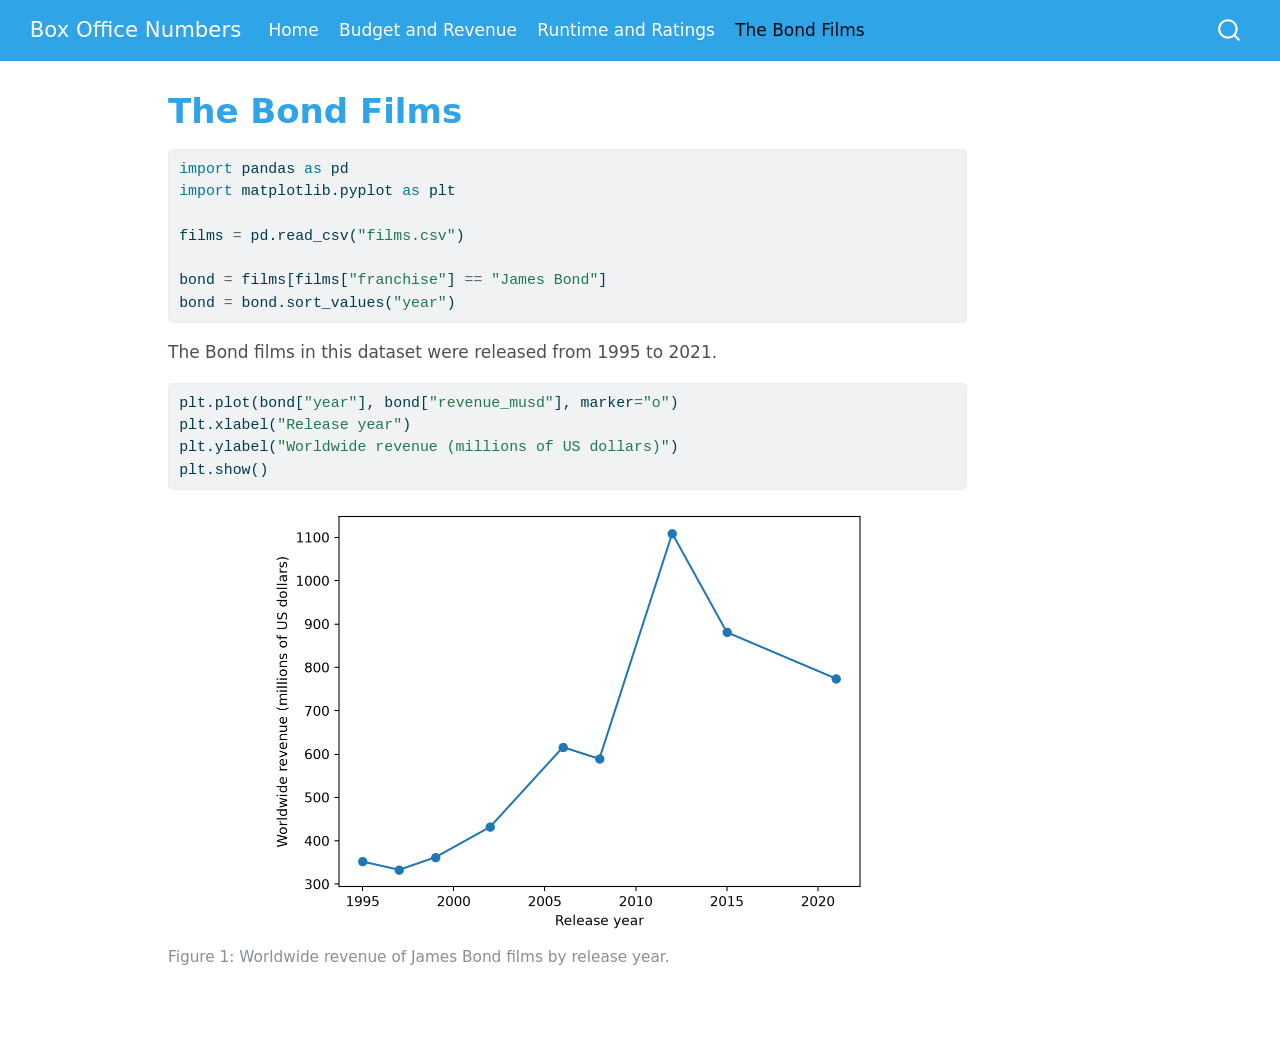
==== bond.html @ 94b1ae08 "Built site for gh-pages" ====
<!DOCTYPE html>
<html xmlns="http://www.w3.org/1999/xhtml" lang="en" xml:lang="en"><head>

<meta charset="utf-8">
<meta name="generator" content="quarto-1.10.18">

<meta name="viewport" content="width=device-width, initial-scale=1.0, user-scalable=yes">


<title>The Bond Films – Box Office Numbers</title>
<style>
/* Default styles provided by pandoc.
** See https://pandoc.org/MANUAL.html#variables-for-html for config info.
*/
span.smallcaps{font-variant: small-caps;}
div.columns{display: flex; gap: 1.5em;}
div.column{flex: auto;}
@media screen {
div.columns{gap: min(4vw, 1.5em);}
div.column{overflow-x: auto;}
}
div.hanging-indent{margin-left: 1.5em; text-indent: -1.5em;}
ul.task-list{list-style: none;}
ul.task-list li input[type="checkbox"] {
  width: 0.8em;
  margin: 0 0.8em 0.2em -1em; /* quarto-specific, see https://github.com/quarto-dev/quarto-cli/issues/4556 */ 
  vertical-align: middle;
}
/* CSS for syntax highlighting */
html { -webkit-text-size-adjust: 100%; }
pre > code.sourceCode { white-space: pre; position: relative; }
pre > code.sourceCode > span { display: inline-block; line-height: 1.25; }
pre > code.sourceCode > span:empty { height: 1.2em; }
.sourceCode { overflow: visible; }
code.sourceCode > span { color: inherit; text-decoration: inherit; }
div.sourceCode { margin: 1em 0; }
pre.sourceCode { margin: 0; }
@media screen {
div.sourceCode { overflow: auto; }
}
@media print {
pre > code.sourceCode { white-space: pre-wrap; }
pre > code.sourceCode > span { text-indent: -5em; padding-left: 5em; }
}
pre.numberSource code
  { counter-reset: source-line 0; }
pre.numberSource code > span
  { position: relative; left: -4em; counter-increment: source-line; }
pre.numberSource code > span > a:first-child::before
  { content: counter(source-line);
    position: relative; left: -1em; text-align: right; vertical-align: baseline;
    border: none; display: inline-block;
    -webkit-touch-callout: none; -webkit-user-select: none;
    -khtml-user-select: none; -moz-user-select: none;
    -ms-user-select: none; user-select: none;
    padding: 0 4px; width: 4em;
  }
pre.numberSource { margin-left: 3em;  padding-left: 4px; }
div.sourceCode
  {   }
@media screen {
pre > code.sourceCode > span > a:first-child::before { text-decoration: underline; }
}
</style>


<script src="site_libs/quarto-nav/quarto-nav.js"></script>
<script src="site_libs/quarto-nav/headroom.min.js"></script>
<script src="site_libs/clipboard/clipboard.min.js"></script>
<script src="site_libs/quarto-search/autocomplete.umd.js"></script>
<script src="site_libs/quarto-search/fuse.min.js"></script>
<script src="site_libs/quarto-search/quarto-search.js"></script>
<meta name="quarto:offset" content="./">
<script src="site_libs/quarto-html/quarto.js" type="module"></script>
<script src="site_libs/quarto-html/tabsets/tabsets.js" type="module"></script>
<script src="site_libs/quarto-html/popper.min.js"></script>
<script src="site_libs/quarto-html/tippy.umd.min.js"></script>
<script src="site_libs/quarto-html/anchor.min.js"></script>
<link href="site_libs/quarto-html/tippy.css" rel="stylesheet">
<link href="site_libs/quarto-html/quarto-syntax-highlighting-64a204ab8560d761af7679ceaba22944.css" rel="stylesheet" id="quarto-text-highlighting-styles">
<script src="site_libs/bootstrap/bootstrap.min.js"></script>
<link href="site_libs/bootstrap/bootstrap-icons.css" rel="stylesheet">
<link href="site_libs/bootstrap/bootstrap-6ce9cb876124979814f7c3ebe208a1be.min.css" rel="stylesheet" append-hash="true" id="quarto-bootstrap" data-mode="light">
<script id="quarto-search-options" type="application/json">{
  "location": "navbar",
  "copy-button": false,
  "collapse-after": 3,
  "panel-placement": "end",
  "type": "overlay",
  "limit": 50,
  "keyboard-shortcut": [
    "f",
    "/",
    "s"
  ],
  "show-item-context": false,
  "language": {
    "search-no-results-text": "No results",
    "search-matching-documents-text": "matching documents",
    "search-copy-link-title": "Copy link to search",
    "search-hide-matches-text": "Hide additional matches",
    "search-more-match-text": "more match in this document",
    "search-more-matches-text": "more matches in this document",
    "search-clear-button-title": "Clear",
    "search-text-placeholder": "",
    "search-detached-cancel-button-title": "Cancel",
    "search-submit-button-title": "Submit",
    "search-label": "Search"
  }
}</script>


<link rel="stylesheet" href="styles.css">
</head>

<body class="nav-fixed quarto-light">

<div id="quarto-search-results"></div>
  <header id="quarto-header" class="headroom fixed-top">
    <nav class="navbar navbar-expand-lg " data-bs-theme="dark">
      <div class="navbar-container container-fluid">
      <div class="navbar-brand-container mx-auto">
    <a class="navbar-brand" href="./index.html">
    <span class="navbar-title">Box Office Numbers</span>
    </a>
  </div>
            <div id="quarto-search" class="" title="Search"></div>
          <button class="navbar-toggler" type="button" data-bs-toggle="collapse" data-bs-target="#navbarCollapse" aria-controls="navbarCollapse" role="menu" aria-expanded="false" aria-label="Toggle navigation" onclick="if (window.quartoToggleHeadroom) { window.quartoToggleHeadroom(); }">
  <span class="navbar-toggler-icon"></span>
</button>
          <div class="collapse navbar-collapse" id="navbarCollapse">
            <ul class="navbar-nav navbar-nav-scroll me-auto">
  <li class="nav-item">
    <a class="nav-link" href="./index.html"> 
<span class="menu-text">Home</span></a>
  </li>  
  <li class="nav-item">
    <a class="nav-link" href="./budget-revenue.html"> 
<span class="menu-text">Budget and Revenue</span></a>
  </li>  
  <li class="nav-item">
    <a class="nav-link" href="./runtime-rating.html"> 
<span class="menu-text">Runtime and Ratings</span></a>
  </li>  
  <li class="nav-item">
    <a class="nav-link active" href="./bond.html" aria-current="page"> 
<span class="menu-text">The Bond Films</span></a>
  </li>  
</ul>
          </div> <!-- /navcollapse -->
            <div class="quarto-navbar-tools">
</div>
      </div> <!-- /container-fluid -->
    </nav>
</header>
<!-- content -->
<div id="quarto-content" class="quarto-container page-columns page-rows-contents page-layout-article page-navbar">
<!-- sidebar -->
<!-- margin-sidebar -->
    <div id="quarto-margin-sidebar" class="sidebar margin-sidebar zindex-bottom">
        
    </div>
<!-- main -->
<main class="content" id="quarto-document-content">

<header id="title-block-header" class="quarto-title-block default">
<div class="quarto-title">
<h1 class="title">The Bond Films</h1>
</div>



<div class="quarto-title-meta">

    
  
    
  </div>
  


</header>


<div id="7d788446" class="cell" data-execution_count="1">
<div class="code-copy-outer-scaffold"><div class="sourceCode cell-code" id="cb1"><pre class="sourceCode python code-with-copy"><code class="sourceCode python"><span id="cb1-1"><a href="#cb1-1" aria-hidden="true" tabindex="-1"></a><span class="im">import</span> pandas <span class="im">as</span> pd</span>
<span id="cb1-2"><a href="#cb1-2" aria-hidden="true" tabindex="-1"></a><span class="im">import</span> matplotlib.pyplot <span class="im">as</span> plt</span>
<span id="cb1-3"><a href="#cb1-3" aria-hidden="true" tabindex="-1"></a></span>
<span id="cb1-4"><a href="#cb1-4" aria-hidden="true" tabindex="-1"></a>films <span class="op">=</span> pd.read_csv(<span class="st">"films.csv"</span>)</span>
<span id="cb1-5"><a href="#cb1-5" aria-hidden="true" tabindex="-1"></a></span>
<span id="cb1-6"><a href="#cb1-6" aria-hidden="true" tabindex="-1"></a>bond <span class="op">=</span> films[films[<span class="st">"franchise"</span>] <span class="op">==</span> <span class="st">"James Bond"</span>]</span>
<span id="cb1-7"><a href="#cb1-7" aria-hidden="true" tabindex="-1"></a>bond <span class="op">=</span> bond.sort_values(<span class="st">"year"</span>)</span></code></pre></div><button title="Copy to Clipboard" class="code-copy-button"><i class="bi"></i></button></div>
</div>
<p>The Bond films in this dataset were released from 1995 to 2021.</p>
<div id="cell-fig-bond-revenue" class="cell" data-execution_count="2">
<div class="code-copy-outer-scaffold"><div class="sourceCode cell-code" id="cb2"><pre class="sourceCode python code-with-copy"><code class="sourceCode python"><span id="cb2-1"><a href="#cb2-1" aria-hidden="true" tabindex="-1"></a>plt.plot(bond[<span class="st">"year"</span>], bond[<span class="st">"revenue_musd"</span>], marker<span class="op">=</span><span class="st">"o"</span>)</span>
<span id="cb2-2"><a href="#cb2-2" aria-hidden="true" tabindex="-1"></a>plt.xlabel(<span class="st">"Release year"</span>)</span>
<span id="cb2-3"><a href="#cb2-3" aria-hidden="true" tabindex="-1"></a>plt.ylabel(<span class="st">"Worldwide revenue (millions of US dollars)"</span>)</span>
<span id="cb2-4"><a href="#cb2-4" aria-hidden="true" tabindex="-1"></a>plt.show()</span></code></pre></div><button title="Copy to Clipboard" class="code-copy-button"><i class="bi"></i></button></div>
<div class="cell-output cell-output-display">
<div id="fig-bond-revenue" class="quarto-float quarto-figure quarto-figure-center anchored">
<figure class="quarto-float quarto-float-fig figure">
<div aria-describedby="fig-bond-revenue-caption-0ceaefa1-69ba-4598-a22c-09a6ac19f8ca">
<img src="bond_files/figure-html/fig-bond-revenue-output-1.png" width="602" height="431" class="figure-img">
</div>
<figcaption class="quarto-float-caption-bottom quarto-float-caption quarto-float-fig" id="fig-bond-revenue-caption-0ceaefa1-69ba-4598-a22c-09a6ac19f8ca">
Figure&nbsp;1: Worldwide revenue of James Bond films by release year.
</figcaption>
</figure>
</div>
</div>
</div>



</main> <!-- /main -->
<script id="quarto-html-after-body" type="application/javascript">
  window.document.addEventListener("DOMContentLoaded", function (event) {
    const icon = "";
    const anchorJS = new window.AnchorJS();
    anchorJS.options = {
      placement: 'right',
      icon: icon
    };
    anchorJS.add('.anchored');
    const isCodeAnnotation = (el) => {
      for (const clz of el.classList) {
        if (clz.startsWith('code-annotation-')) {                     
          return true;
        }
      }
      return false;
    }
    const onCopySuccess = function(e) {
      // button target
      const button = e.trigger;
      // don't keep focus
      button.blur();
      // flash "checked"
      button.classList.add('code-copy-button-checked');
      var currentTitle = button.getAttribute("title");
      button.setAttribute("title", "Copied!");
      let tooltip;
      if (window.bootstrap) {
        button.setAttribute("data-bs-toggle", "tooltip");
        button.setAttribute("data-bs-placement", "left");
        button.setAttribute("data-bs-title", "Copied!");
        tooltip = new bootstrap.Tooltip(button, 
          { trigger: "manual", 
            customClass: "code-copy-button-tooltip",
            offset: [0, -8]});
        tooltip.show();    
      }
      setTimeout(function() {
        if (tooltip) {
          tooltip.hide();
          button.removeAttribute("data-bs-title");
          button.removeAttribute("data-bs-toggle");
          button.removeAttribute("data-bs-placement");
        }
        button.setAttribute("title", currentTitle);
        button.classList.remove('code-copy-button-checked');
      }, 1000);
      // clear code selection
      e.clearSelection();
    }
    const getTextToCopy = function(trigger) {
      const outerScaffold = trigger.parentElement.cloneNode(true);
      const codeEl = outerScaffold.querySelector('code');
      for (const childEl of codeEl.children) {
        if (isCodeAnnotation(childEl)) {
          childEl.remove();
        }
      }
      return codeEl.innerText;
    }
    const clipboard = new window.ClipboardJS('.code-copy-button:not([data-in-quarto-modal])', {
      text: getTextToCopy
    });
    clipboard.on('success', onCopySuccess);
    if (window.document.getElementById('quarto-embedded-source-code-modal')) {
      const clipboardModal = new window.ClipboardJS('.code-copy-button[data-in-quarto-modal]', {
        text: getTextToCopy,
        container: window.document.getElementById('quarto-embedded-source-code-modal')
      });
      clipboardModal.on('success', onCopySuccess);
    }
      var localhostRegex = new RegExp(/^(?:http|https):\/\/localhost\:?[0-9]*\//);
      var mailtoRegex = new RegExp(/^mailto:/);
        var filterRegex = new RegExp('/' + window.location.host + '/');
      var isInternal = (href) => {
          return filterRegex.test(href) || localhostRegex.test(href) || mailtoRegex.test(href);
      }
      // Inspect non-navigation links and adorn them if external
     var links = window.document.querySelectorAll('a[href]:not(.nav-link):not(.navbar-brand):not(.toc-action):not(.sidebar-link):not(.sidebar-item-toggle):not(.pagination-link):not(.no-external):not([aria-hidden]):not(.dropdown-item):not(.quarto-navigation-tool):not(.about-link)');
      for (var i=0; i<links.length; i++) {
        const link = links[i];
        if (!isInternal(link.href)) {
          // undo the damage that might have been done by quarto-nav.js in the case of
          // links that we want to consider external
          if (link.dataset.originalHref !== undefined) {
            link.href = link.dataset.originalHref;
          }
        }
      }
    function tippyHover(el, contentFn, onTriggerFn, onUntriggerFn) {
      const config = {
        allowHTML: true,
        maxWidth: 500,
        delay: 100,
        arrow: false,
        appendTo: function(el) {
            return el.parentElement;
        },
        interactive: true,
        interactiveBorder: 10,
        theme: 'quarto',
        placement: 'bottom-start',
      };
      if (contentFn) {
        config.content = contentFn;
      }
      if (onTriggerFn) {
        config.onTrigger = onTriggerFn;
      }
      if (onUntriggerFn) {
        config.onUntrigger = onUntriggerFn;
      }
      window.tippy(el, config); 
    }
    const noterefs = window.document.querySelectorAll('a[role="doc-noteref"]');
    for (var i=0; i<noterefs.length; i++) {
      const ref = noterefs[i];
      tippyHover(ref, function() {
        // use id or data attribute instead here
        let href = ref.getAttribute('data-footnote-href') || ref.getAttribute('href');
        try { href = new URL(href).hash; } catch {}
        const id = href.replace(/^#\/?/, "");
        const note = window.document.getElementById(id);
        if (note) {
          return note.innerHTML;
        } else {
          return "";
        }
      });
    }
    const xrefs = window.document.querySelectorAll('a.quarto-xref');
    const processXRef = (id, note) => {
      // Strip column container classes
      const stripColumnClz = (el) => {
        el.classList.remove("page-full", "page-columns");
        if (el.children) {
          for (const child of el.children) {
            stripColumnClz(child);
          }
        }
      }
      stripColumnClz(note)
      if (id === null || id.startsWith('sec-')) {
        // Special case sections, only their first couple elements
        const container = document.createElement("div");
        if (note.children && note.children.length > 2) {
          container.appendChild(note.children[0].cloneNode(true));
          for (let i = 1; i < note.children.length; i++) {
            const child = note.children[i];
            if (child.tagName === "P" && child.innerText === "") {
              continue;
            } else {
              container.appendChild(child.cloneNode(true));
              break;
            }
          }
          if (window.Quarto?.typesetMath) {
            window.Quarto.typesetMath(container);
          }
          return container.innerHTML
        } else {
          if (window.Quarto?.typesetMath) {
            window.Quarto.typesetMath(note);
          }
          return note.innerHTML;
        }
      } else {
        // Remove any anchor links if they are present
        const anchorLink = note.querySelector('a.anchorjs-link');
        if (anchorLink) {
          anchorLink.remove();
        }
        if (window.Quarto?.typesetMath) {
          window.Quarto.typesetMath(note);
        }
        if (note.classList.contains("callout")) {
          return note.outerHTML;
        } else {
          return note.innerHTML;
        }
      }
    }
    for (var i=0; i<xrefs.length; i++) {
      const xref = xrefs[i];
      tippyHover(xref, undefined, function(instance) {
        instance.disable();
        let url = xref.getAttribute('href');
        let hash = undefined; 
        if (url.startsWith('#')) {
          hash = url;
        } else {
          try { hash = new URL(url).hash; } catch {}
        }
        if (hash) {
          const id = hash.replace(/^#\/?/, "");
          const note = window.document.getElementById(id);
          if (note !== null) {
            try {
              const html = processXRef(id, note.cloneNode(true));
              instance.setContent(html);
            } finally {
              instance.enable();
              instance.show();
            }
          } else {
            // See if we can fetch this
            fetch(url.split('#')[0])
            .then(res => res.text())
            .then(html => {
              const parser = new DOMParser();
              const htmlDoc = parser.parseFromString(html, "text/html");
              const note = htmlDoc.getElementById(id);
              if (note !== null) {
                const html = processXRef(id, note);
                instance.setContent(html);
              } 
            }).finally(() => {
              instance.enable();
              instance.show();
            });
          }
        } else {
          // See if we can fetch a full url (with no hash to target)
          // This is a special case and we should probably do some content thinning / targeting
          fetch(url)
          .then(res => res.text())
          .then(html => {
            const parser = new DOMParser();
            const htmlDoc = parser.parseFromString(html, "text/html");
            const note = htmlDoc.querySelector('main.content');
            if (note !== null) {
              // This should only happen for chapter cross references
              // (since there is no id in the URL)
              // remove the first header
              if (note.children.length > 0 && note.children[0].tagName === "HEADER") {
                note.children[0].remove();
              }
              const html = processXRef(null, note);
              instance.setContent(html);
            } 
          }).finally(() => {
            instance.enable();
            instance.show();
          });
        }
      }, function(instance) {
      });
    }
        let selectedAnnoteEl;
        const selectorForAnnotation = ( cell, annotation) => {
          let cellAttr = 'data-code-cell="' + cell + '"';
          let lineAttr = 'data-code-annotation="' +  annotation + '"';
          const selector = 'span[' + cellAttr + '][' + lineAttr + ']';
          return selector;
        }
        const selectCodeLines = (annoteEl) => {
          const doc = window.document;
          const targetCell = annoteEl.getAttribute("data-target-cell");
          const targetAnnotation = annoteEl.getAttribute("data-target-annotation");
          const annoteSpan = window.document.querySelector(selectorForAnnotation(targetCell, targetAnnotation));
          const lines = annoteSpan.getAttribute("data-code-lines").split(",");
          const lineIds = lines.map((line) => {
            return targetCell + "-" + line;
          })
          let top = null;
          let height = null;
          let parent = null;
          if (lineIds.length > 0) {
              //compute the position of the single el (top and bottom and make a div)
              const el = window.document.getElementById(lineIds[0]);
              top = el.offsetTop;
              height = el.offsetHeight;
              parent = el.parentElement.parentElement;
            if (lineIds.length > 1) {
              const lastEl = window.document.getElementById(lineIds[lineIds.length - 1]);
              const bottom = lastEl.offsetTop + lastEl.offsetHeight;
              height = bottom - top;
            }
            if (top !== null && height !== null && parent !== null) {
              // cook up a div (if necessary) and position it 
              let div = window.document.getElementById("code-annotation-line-highlight");
              if (div === null) {
                div = window.document.createElement("div");
                div.setAttribute("id", "code-annotation-line-highlight");
                div.style.position = 'absolute';
                parent.appendChild(div);
              }
              div.style.top = top - 2 + "px";
              div.style.height = height + 4 + "px";
              div.style.left = 0;
              let gutterDiv = window.document.getElementById("code-annotation-line-highlight-gutter");
              if (gutterDiv === null) {
                gutterDiv = window.document.createElement("div");
                gutterDiv.setAttribute("id", "code-annotation-line-highlight-gutter");
                gutterDiv.style.position = 'absolute';
                const codeCell = window.document.getElementById(targetCell);
                const gutter = codeCell.querySelector('.code-annotation-gutter');
                gutter.appendChild(gutterDiv);
              }
              gutterDiv.style.top = top - 2 + "px";
              gutterDiv.style.height = height + 4 + "px";
            }
            selectedAnnoteEl = annoteEl;
          }
        };
        const unselectCodeLines = () => {
          const elementsIds = ["code-annotation-line-highlight", "code-annotation-line-highlight-gutter"];
          elementsIds.forEach((elId) => {
            const div = window.document.getElementById(elId);
            if (div) {
              div.remove();
            }
          });
          selectedAnnoteEl = undefined;
        };
          // Handle positioning of the toggle
      window.addEventListener(
        "resize",
        throttle(() => {
          elRect = undefined;
          if (selectedAnnoteEl) {
            selectCodeLines(selectedAnnoteEl);
          }
        }, 10)
      );
      function throttle(fn, ms) {
      let throttle = false;
      let timer;
        return (...args) => {
          if(!throttle) { // first call gets through
              fn.apply(this, args);
              throttle = true;
          } else { // all the others get throttled
              if(timer) clearTimeout(timer); // cancel #2
              timer = setTimeout(() => {
                fn.apply(this, args);
                timer = throttle = false;
              }, ms);
          }
        };
      }
        // Attach click handler to the DT
        const annoteDls = window.document.querySelectorAll('dt[data-target-cell]');
        for (const annoteDlNode of annoteDls) {
          annoteDlNode.addEventListener('click', (event) => {
            const clickedEl = event.target;
            if (clickedEl !== selectedAnnoteEl) {
              unselectCodeLines();
              const activeEl = window.document.querySelector('dt[data-target-cell].code-annotation-active');
              if (activeEl) {
                activeEl.classList.remove('code-annotation-active');
              }
              selectCodeLines(clickedEl);
              clickedEl.classList.add('code-annotation-active');
            } else {
              // Unselect the line
              unselectCodeLines();
              clickedEl.classList.remove('code-annotation-active');
            }
          });
        }
    const findCites = (el) => {
      const parentEl = el.parentElement;
      if (parentEl) {
        const cites = parentEl.dataset.cites;
        if (cites) {
          return {
            el,
            cites: cites.split(' ')
          };
        } else {
          return findCites(el.parentElement)
        }
      } else {
        return undefined;
      }
    };
    var bibliorefs = window.document.querySelectorAll('a[role="doc-biblioref"]');
    for (var i=0; i<bibliorefs.length; i++) {
      const ref = bibliorefs[i];
      const citeInfo = findCites(ref);
      if (citeInfo) {
        tippyHover(citeInfo.el, function() {
          var popup = window.document.createElement('div');
          citeInfo.cites.forEach(function(cite) {
            var citeDiv = window.document.createElement('div');
            citeDiv.classList.add('hanging-indent');
            citeDiv.classList.add('csl-entry');
            var biblioDiv = window.document.getElementById('ref-' + cite);
            if (biblioDiv) {
              citeDiv.innerHTML = biblioDiv.innerHTML;
            }
            popup.appendChild(citeDiv);
          });
          return popup.innerHTML;
        });
      }
    }
  });
  </script>
</div> <!-- /content -->




</body></html>
---- site_libs/quarto-html/tippy.css ----
.tippy-box[data-animation=fade][data-state=hidden]{opacity:0}[data-tippy-root]{max-width:calc(100vw - 10px)}.tippy-box{position:relative;background-color:#333;color:#fff;border-radius:4px;font-size:14px;line-height:1.4;white-space:normal;outline:0;transition-property:transform,visibility,opacity}.tippy-box[data-placement^=top]>.tippy-arrow{bottom:0}.tippy-box[data-placement^=top]>.tippy-arrow:before{bottom:-7px;left:0;border-width:8px 8px 0;border-top-color:initial;transform-origin:center top}.tippy-box[data-placement^=bottom]>.tippy-arrow{top:0}.tippy-box[data-placement^=bottom]>.tippy-arrow:before{top:-7px;left:0;border-width:0 8px 8px;border-bottom-color:initial;transform-origin:center bottom}.tippy-box[data-placement^=left]>.tippy-arrow{right:0}.tippy-box[data-placement^=left]>.tippy-arrow:before{border-width:8px 0 8px 8px;border-left-color:initial;right:-7px;transform-origin:center left}.tippy-box[data-placement^=right]>.tippy-arrow{left:0}.tippy-box[data-placement^=right]>.tippy-arrow:before{left:-7px;border-width:8px 8px 8px 0;border-right-color:initial;transform-origin:center right}.tippy-box[data-inertia][data-state=visible]{transition-timing-function:cubic-bezier(.54,1.5,.38,1.11)}.tippy-arrow{width:16px;height:16px;color:#333}.tippy-arrow:before{content:"";position:absolute;border-color:transparent;border-style:solid}.tippy-content{position:relative;padding:5px 9px;z-index:1}
---- site_libs/quarto-html/quarto-syntax-highlighting-64a204ab8560d761af7679ceaba22944.css ----
/* quarto syntax highlight colors */
:root {
  --quarto-hl-ot-color: #003B4F;
  --quarto-hl-at-color: #657422;
  --quarto-hl-ss-color: #20794D;
  --quarto-hl-an-color: #5E5E5E;
  --quarto-hl-fu-color: #4758AB;
  --quarto-hl-st-color: #20794D;
  --quarto-hl-cf-color: #003B4F;
  --quarto-hl-op-color: #5E5E5E;
  --quarto-hl-er-color: #AD0000;
  --quarto-hl-bn-color: #AD0000;
  --quarto-hl-al-color: #AD0000;
  --quarto-hl-va-color: #111111;
  --quarto-hl-bu-color: inherit;
  --quarto-hl-ex-color: inherit;
  --quarto-hl-pp-color: #AD0000;
  --quarto-hl-in-color: #5E5E5E;
  --quarto-hl-vs-color: #20794D;
  --quarto-hl-wa-color: #5E5E5E;
  --quarto-hl-do-color: #5E5E5E;
  --quarto-hl-im-color: #00769E;
  --quarto-hl-ch-color: #20794D;
  --quarto-hl-dt-color: #AD0000;
  --quarto-hl-fl-color: #AD0000;
  --quarto-hl-co-color: #5E5E5E;
  --quarto-hl-cv-color: #5E5E5E;
  --quarto-hl-cn-color: #8f5902;
  --quarto-hl-sc-color: #5E5E5E;
  --quarto-hl-dv-color: #AD0000;
  --quarto-hl-kw-color: #003B4F;
}

/* other quarto variables */
:root {
  --quarto-font-monospace: SFMono-Regular, Menlo, Monaco, Consolas, "Liberation Mono", "Courier New", monospace;
}

/* syntax highlight based on Pandoc's rules */
pre > code.sourceCode > span {
  color: #003B4F;
}

code.sourceCode > span {
  color: #003B4F;
}

div.sourceCode,
div.sourceCode pre.sourceCode {
  color: #003B4F;
}

/* Normal */
code span {
  color: #003B4F;
}

/* Alert */
code span.al {
  color: #AD0000;
  font-style: inherit;
}

/* Annotation */
code span.an {
  color: #5E5E5E;
  font-style: inherit;
}

/* Attribute */
code span.at {
  color: #657422;
  font-style: inherit;
}

/* BaseN */
code span.bn {
  color: #AD0000;
  font-style: inherit;
}

/* BuiltIn */
code span.bu {
  font-style: inherit;
}

/* ControlFlow */
code span.cf {
  color: #003B4F;
  font-weight: bold;
  font-style: inherit;
}

/* Char */
code span.ch {
  color: #20794D;
  font-style: inherit;
}

/* Constant */
code span.cn {
  color: #8f5902;
  font-style: inherit;
}

/* Comment */
code span.co {
  color: #5E5E5E;
  font-style: inherit;
}

/* CommentVar */
code span.cv {
  color: #5E5E5E;
  font-style: italic;
}

/* Documentation */
code span.do {
  color: #5E5E5E;
  font-style: italic;
}

/* DataType */
code span.dt {
  color: #AD0000;
  font-style: inherit;
}

/* DecVal */
code span.dv {
  color: #AD0000;
  font-style: inherit;
}

/* Error */
code span.er {
  color: #AD0000;
  font-style: inherit;
}

/* Extension */
code span.ex {
  font-style: inherit;
}

/* Float */
code span.fl {
  color: #AD0000;
  font-style: inherit;
}

/* Function */
code span.fu {
  color: #4758AB;
  font-style: inherit;
}

/* Import */
code span.im {
  color: #00769E;
  font-style: inherit;
}

/* Information */
code span.in {
  color: #5E5E5E;
  font-style: inherit;
}

/* Keyword */
code span.kw {
  color: #003B4F;
  font-weight: bold;
  font-style: inherit;
}

/* Operator */
code span.op {
  color: #5E5E5E;
  font-style: inherit;
}

/* Other */
code span.ot {
  color: #003B4F;
  font-style: inherit;
}

/* Preprocessor */
code span.pp {
  color: #AD0000;
  font-style: inherit;
}

/* SpecialChar */
code span.sc {
  color: #5E5E5E;
  font-style: inherit;
}

/* SpecialString */
code span.ss {
  color: #20794D;
  font-style: inherit;
}

/* String */
code span.st {
  color: #20794D;
  font-style: inherit;
}

/* Variable */
code span.va {
  color: #111111;
  font-style: inherit;
}

/* VerbatimString */
code span.vs {
  color: #20794D;
  font-style: inherit;
}

/* Warning */
code span.wa {
  color: #5E5E5E;
  font-style: italic;
}

.prevent-inlining {
  content: "</";
}

/*# sourceMappingURL=9d8d5bb603a83b8298b89080a598c93b.css.map */
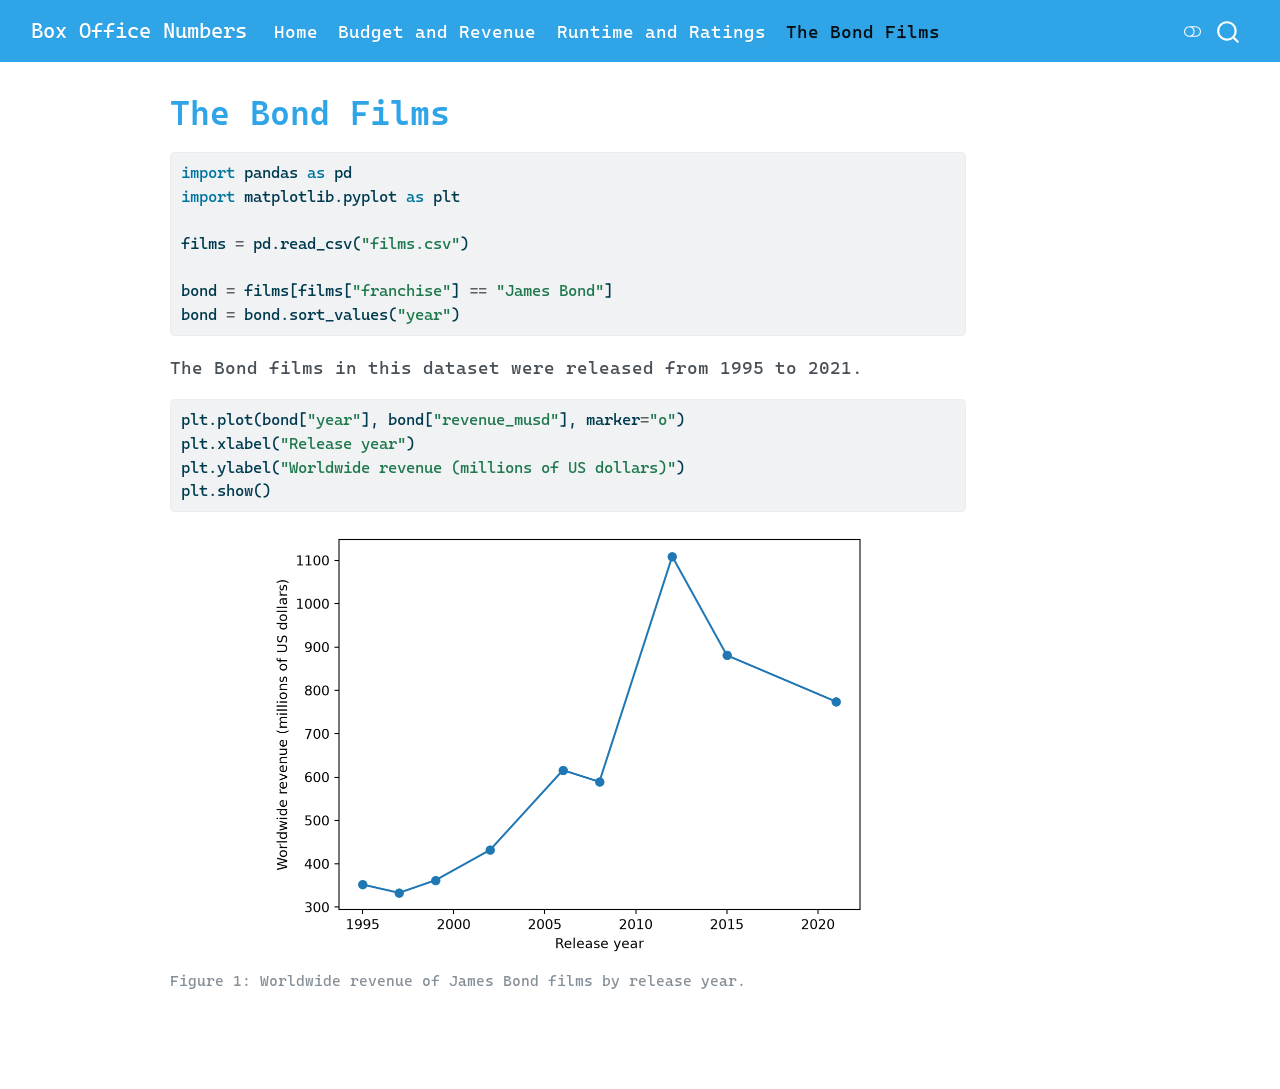
==== commit b3675b72: "Built site for gh-pages" ====
--- a/bond.html
+++ b/bond.html
@@ -77,10 +77,14 @@
 <script src="site_libs/quarto-html/tippy.umd.min.js"></script>
 <script src="site_libs/quarto-html/anchor.min.js"></script>
 <link href="site_libs/quarto-html/tippy.css" rel="stylesheet">
-<link href="site_libs/quarto-html/quarto-syntax-highlighting-64a204ab8560d761af7679ceaba22944.css" rel="stylesheet" id="quarto-text-highlighting-styles">
+<link href="site_libs/quarto-html/quarto-syntax-highlighting-64a204ab8560d761af7679ceaba22944.css" rel="stylesheet" class="quarto-color-scheme" id="quarto-text-highlighting-styles">
+<link href="site_libs/quarto-html/quarto-syntax-highlighting-dark-b85bc7c33db8c58e0ec93c3465666fed.css" rel="stylesheet" class="quarto-color-scheme quarto-color-alternate" id="quarto-text-highlighting-styles">
+<link href="site_libs/quarto-html/quarto-syntax-highlighting-64a204ab8560d761af7679ceaba22944.css" rel="stylesheet" class="quarto-color-scheme-extra" id="quarto-text-highlighting-styles">
 <script src="site_libs/bootstrap/bootstrap.min.js"></script>
 <link href="site_libs/bootstrap/bootstrap-icons.css" rel="stylesheet">
-<link href="site_libs/bootstrap/bootstrap-6ce9cb876124979814f7c3ebe208a1be.min.css" rel="stylesheet" append-hash="true" id="quarto-bootstrap" data-mode="light">
+<link href="site_libs/bootstrap/bootstrap-6ce9cb876124979814f7c3ebe208a1be.min.css" rel="stylesheet" append-hash="true" class="quarto-color-scheme" id="quarto-bootstrap" data-mode="light">
+<link href="site_libs/bootstrap/bootstrap-dark-df07115ad9f15e2ef3479c789e6873c8.min.css" rel="stylesheet" append-hash="true" class="quarto-color-scheme quarto-color-alternate" id="quarto-bootstrap" data-mode="dark">
+<link href="site_libs/bootstrap/bootstrap-6ce9cb876124979814f7c3ebe208a1be.min.css" rel="stylesheet" append-hash="true" class="quarto-color-scheme-extra" id="quarto-bootstrap" data-mode="light">
 <script id="quarto-search-options" type="application/json">{
   "location": "navbar",
   "copy-button": false,
@@ -113,7 +117,169 @@
 <link rel="stylesheet" href="styles.css">
 </head>
 
-<body class="nav-fixed quarto-light">
+<body class="nav-fixed quarto-light"><script id="quarto-html-before-body" type="application/javascript">
+    const toggleBodyColorMode = (bsSheetEl) => {
+      const mode = bsSheetEl.getAttribute("data-mode");
+      const bodyEl = window.document.querySelector("body");
+      if (mode === "dark") {
+        bodyEl.classList.add("quarto-dark");
+        bodyEl.classList.remove("quarto-light");
+      } else {
+        bodyEl.classList.add("quarto-light");
+        bodyEl.classList.remove("quarto-dark");
+      }
+    }
+    const toggleBodyColorPrimary = () => {
+      const bsSheetEl = window.document.querySelector("link#quarto-bootstrap:not([rel=disabled-stylesheet])");
+      if (bsSheetEl) {
+        toggleBodyColorMode(bsSheetEl);
+      }
+    }
+    const setColorSchemeToggle = (alternate) => {
+      const toggles = window.document.querySelectorAll('.quarto-color-scheme-toggle');
+      for (let i=0; i < toggles.length; i++) {
+        const toggle = toggles[i];
+        if (toggle) {
+          if (alternate) {
+            toggle.classList.add("alternate");
+          } else {
+            toggle.classList.remove("alternate");
+          }
+        }
+      }
+    };
+    const toggleColorMode = (alternate) => {
+      // Switch the stylesheets
+      const primaryStylesheets = window.document.querySelectorAll('link.quarto-color-scheme:not(.quarto-color-alternate)');
+      const alternateStylesheets = window.document.querySelectorAll('link.quarto-color-scheme.quarto-color-alternate');
+      manageTransitions('#quarto-margin-sidebar .nav-link', false);
+      if (alternate) {
+        // note: dark is layered on light, we don't disable primary!
+        enableStylesheet(alternateStylesheets);
+        for (const sheetNode of alternateStylesheets) {
+          if (sheetNode.id === "quarto-bootstrap") {
+            toggleBodyColorMode(sheetNode);
+          }
+        }
+      } else {
+        disableStylesheet(alternateStylesheets);
+        enableStylesheet(primaryStylesheets)
+        toggleBodyColorPrimary();
+      }
+      manageTransitions('#quarto-margin-sidebar .nav-link', true);
+      // Switch the toggles
+      setColorSchemeToggle(alternate)
+      // Hack to workaround the fact that safari doesn't
+      // properly recolor the scrollbar when toggling (#1455)
+      if (navigator.userAgent.indexOf('Safari') > 0 && navigator.userAgent.indexOf('Chrome') == -1) {
+        manageTransitions("body", false);
+        window.scrollTo(0, 1);
+        setTimeout(() => {
+          window.scrollTo(0, 0);
+          manageTransitions("body", true);
+        }, 40);
+      }
+    }
+    const disableStylesheet = (stylesheets) => {
+      for (let i=0; i < stylesheets.length; i++) {
+        const stylesheet = stylesheets[i];
+        stylesheet.rel = 'disabled-stylesheet';
+      }
+    }
+    const enableStylesheet = (stylesheets) => {
+      for (let i=0; i < stylesheets.length; i++) {
+        const stylesheet = stylesheets[i];
+        if(stylesheet.rel !== 'stylesheet') { // for Chrome, which will still FOUC without this check
+          stylesheet.rel = 'stylesheet';
+        }
+      }
+    }
+    const manageTransitions = (selector, allowTransitions) => {
+      const els = window.document.querySelectorAll(selector);
+      for (let i=0; i < els.length; i++) {
+        const el = els[i];
+        if (allowTransitions) {
+          el.classList.remove('notransition');
+        } else {
+          el.classList.add('notransition');
+        }
+      }
+    }
+    const isFileUrl = () => {
+      return window.location.protocol === 'file:';
+    }
+    const hasAlternateSentinel = () => {
+      let styleSentinel = getColorSchemeSentinel();
+      if (styleSentinel !== null) {
+        return styleSentinel === "alternate";
+      } else {
+        return false;
+      }
+    }
+    const setStyleSentinel = (alternate) => {
+      const value = alternate ? "alternate" : "default";
+      if (!isFileUrl()) {
+        window.localStorage.setItem("quarto-color-scheme", value);
+      } else {
+        localAlternateSentinel = value;
+      }
+    }
+    const getColorSchemeSentinel = () => {
+      if (!isFileUrl()) {
+        const storageValue = window.localStorage.getItem("quarto-color-scheme");
+        return storageValue != null ? storageValue : localAlternateSentinel;
+      } else {
+        return localAlternateSentinel;
+      }
+    }
+    const toggleGiscusIfUsed = (isAlternate, darkModeDefault) => {
+      const baseTheme = document.querySelector('#giscus-base-theme')?.value ?? 'light';
+      const alternateTheme = document.querySelector('#giscus-alt-theme')?.value ?? 'dark';
+      let newTheme = '';
+      if(authorPrefersDark) {
+        newTheme = isAlternate ? baseTheme : alternateTheme;
+      } else {
+        newTheme = isAlternate ? alternateTheme : baseTheme;
+      }
+      const changeGiscusTheme = () => {
+        // From: https://github.com/giscus/giscus/issues/336
+        const sendMessage = (message) => {
+          const iframe = document.querySelector('iframe.giscus-frame');
+          if (!iframe) return;
+          iframe.contentWindow.postMessage({ giscus: message }, 'https://giscus.app');
+        }
+        sendMessage({
+          setConfig: {
+            theme: newTheme
+          }
+        });
+      }
+      const isGiscussLoaded = window.document.querySelector('iframe.giscus-frame') !== null;
+      if (isGiscussLoaded) {
+        changeGiscusTheme();
+      }
+    };
+    const authorPrefersDark = false;
+    const darkModeDefault = authorPrefersDark;
+      document.querySelector('link#quarto-text-highlighting-styles.quarto-color-scheme-extra').rel = 'disabled-stylesheet';
+      document.querySelector('link#quarto-bootstrap.quarto-color-scheme-extra').rel = 'disabled-stylesheet';
+    let localAlternateSentinel = darkModeDefault ? 'alternate' : 'default';
+    // Dark / light mode switch
+    window.quartoToggleColorScheme = () => {
+      // Read the current dark / light value
+      let toAlternate = !hasAlternateSentinel();
+      toggleColorMode(toAlternate);
+      setStyleSentinel(toAlternate);
+      toggleGiscusIfUsed(toAlternate, darkModeDefault);
+      window.dispatchEvent(new Event('resize'));
+    };
+    // Switch to dark mode if need be
+    if (hasAlternateSentinel()) {
+      toggleColorMode(true);
+    } else {
+      toggleColorMode(false);
+    }
+  </script>
 
 <div id="quarto-search-results"></div>
   <header id="quarto-header" class="headroom fixed-top">
@@ -149,6 +315,7 @@
 </ul>
           </div> <!-- /navcollapse -->
             <div class="quarto-navbar-tools">
+  <a href="" class="quarto-color-scheme-toggle quarto-navigation-tool  px-1" onclick="window.quartoToggleColorScheme(); return false;" title="Toggle dark mode"><i class="bi"></i></a>
 </div>
       </div> <!-- /container-fluid -->
     </nav>
@@ -162,6 +329,7 @@
     </div>
 <!-- main -->
 <main class="content" id="quarto-document-content">
+
 
 <header id="title-block-header" class="quarto-title-block default">
 <div class="quarto-title">
@@ -216,6 +384,19 @@
 </main> <!-- /main -->
 <script id="quarto-html-after-body" type="application/javascript">
   window.document.addEventListener("DOMContentLoaded", function (event) {
+    // Ensure there is a toggle, if there isn't float one in the top right
+    if (window.document.querySelector('.quarto-color-scheme-toggle') === null) {
+      const a = window.document.createElement('a');
+      a.classList.add('top-right');
+      a.classList.add('quarto-color-scheme-toggle');
+      a.href = "";
+      a.onclick = function() { try { window.quartoToggleColorScheme(); } catch {} return false; };
+      const i = window.document.createElement("i");
+      i.classList.add('bi');
+      a.appendChild(i);
+      window.document.body.appendChild(a);
+    }
+    setColorSchemeToggle(hasAlternateSentinel())
     const icon = "";
     const anchorJS = new window.AnchorJS();
     anchorJS.options = {
@@ -287,7 +468,7 @@
     }
       var localhostRegex = new RegExp(/^(?:http|https):\/\/localhost\:?[0-9]*\//);
       var mailtoRegex = new RegExp(/^mailto:/);
-        var filterRegex = new RegExp('/' + window.location.host + '/');
+        var filterRegex = new RegExp("https:\/\/NihalKhatwani\.github\.io\/datasci350-quiz02\/");
       var isInternal = (href) => {
           return filterRegex.test(href) || localhostRegex.test(href) || mailtoRegex.test(href);
       }
--- a/site_libs/quarto-html/quarto-syntax-highlighting-dark-b85bc7c33db8c58e0ec93c3465666fed.css
+++ b/site_libs/quarto-html/quarto-syntax-highlighting-dark-b85bc7c33db8c58e0ec93c3465666fed.css
@@ -0,0 +1,219 @@
+/* quarto syntax highlight colors */
+:root {
+  --quarto-hl-al-color: #f07178;
+  --quarto-hl-an-color: #d4d0ab;
+  --quarto-hl-at-color: #00e0e0;
+  --quarto-hl-bn-color: #d4d0ab;
+  --quarto-hl-bu-color: #abe338;
+  --quarto-hl-ch-color: #abe338;
+  --quarto-hl-co-color: #f8f8f2;
+  --quarto-hl-cv-color: #ffd700;
+  --quarto-hl-cn-color: #ffd700;
+  --quarto-hl-cf-color: #ffa07a;
+  --quarto-hl-dt-color: #ffa07a;
+  --quarto-hl-dv-color: #d4d0ab;
+  --quarto-hl-do-color: #f8f8f2;
+  --quarto-hl-er-color: #f07178;
+  --quarto-hl-ex-color: #00e0e0;
+  --quarto-hl-fl-color: #d4d0ab;
+  --quarto-hl-fu-color: #ffa07a;
+  --quarto-hl-im-color: #abe338;
+  --quarto-hl-in-color: #d4d0ab;
+  --quarto-hl-kw-color: #ffa07a;
+  --quarto-hl-op-color: #ffa07a;
+  --quarto-hl-ot-color: #00e0e0;
+  --quarto-hl-pp-color: #dcc6e0;
+  --quarto-hl-re-color: #00e0e0;
+  --quarto-hl-sc-color: #abe338;
+  --quarto-hl-ss-color: #abe338;
+  --quarto-hl-st-color: #abe338;
+  --quarto-hl-va-color: #00e0e0;
+  --quarto-hl-vs-color: #abe338;
+  --quarto-hl-wa-color: #dcc6e0;
+}
+
+/* other quarto variables */
+:root {
+  --quarto-font-monospace: SFMono-Regular, Menlo, Monaco, Consolas, "Liberation Mono", "Courier New", monospace;
+}
+
+/* syntax highlight based on Pandoc's rules */
+pre > code.sourceCode > span {
+  color: #f8f8f2;
+}
+
+code.sourceCode > span {
+  color: #f8f8f2;
+}
+
+div.sourceCode,
+div.sourceCode pre.sourceCode {
+  color: #f8f8f2;
+}
+
+/* Normal */
+code span {
+  color: #f8f8f2;
+}
+
+/* Alert */
+code span.al {
+  color: #f07178;
+}
+
+/* Annotation */
+code span.an {
+  color: #d4d0ab;
+}
+
+/* Attribute */
+code span.at {
+  color: #00e0e0;
+}
+
+/* BaseN */
+code span.bn {
+  color: #d4d0ab;
+}
+
+/* BuiltIn */
+code span.bu {
+  color: #abe338;
+}
+
+/* ControlFlow */
+code span.cf {
+  font-weight: bold;
+  color: #ffa07a;
+}
+
+/* Char */
+code span.ch {
+  color: #abe338;
+}
+
+/* Constant */
+code span.cn {
+  color: #ffd700;
+}
+
+/* Comment */
+code span.co {
+  font-style: italic;
+  color: #f8f8f2;
+}
+
+/* CommentVar */
+code span.cv {
+  color: #ffd700;
+}
+
+/* Documentation */
+code span.do {
+  color: #f8f8f2;
+}
+
+/* DataType */
+code span.dt {
+  color: #ffa07a;
+}
+
+/* DecVal */
+code span.dv {
+  color: #d4d0ab;
+}
+
+/* Error */
+code span.er {
+  color: #f07178;
+  text-decoration: underline;
+}
+
+/* Extension */
+code span.ex {
+  font-weight: bold;
+  color: #00e0e0;
+}
+
+/* Float */
+code span.fl {
+  color: #d4d0ab;
+}
+
+/* Function */
+code span.fu {
+  color: #ffa07a;
+}
+
+/* Import */
+code span.im {
+  color: #abe338;
+}
+
+/* Information */
+code span.in {
+  color: #d4d0ab;
+}
+
+/* Keyword */
+code span.kw {
+  font-weight: bold;
+  color: #ffa07a;
+}
+
+/* Operator */
+code span.op {
+  color: #ffa07a;
+}
+
+/* Other */
+code span.ot {
+  color: #00e0e0;
+}
+
+/* Preprocessor */
+code span.pp {
+  color: #dcc6e0;
+}
+
+/* RegionMarker */
+code span.re {
+  background-color: #f8f8f2;
+  color: #00e0e0;
+}
+
+/* SpecialChar */
+code span.sc {
+  color: #abe338;
+}
+
+/* SpecialString */
+code span.ss {
+  color: #abe338;
+}
+
+/* String */
+code span.st {
+  color: #abe338;
+}
+
+/* Variable */
+code span.va {
+  color: #00e0e0;
+}
+
+/* VerbatimString */
+code span.vs {
+  color: #abe338;
+}
+
+/* Warning */
+code span.wa {
+  color: #dcc6e0;
+}
+
+.prevent-inlining {
+  content: "</";
+}
+
+/*# sourceMappingURL=4ed8f1090dec6531da29ab00902aa718.css.map */
--- a/styles.css
+++ b/styles.css
@@ -0,0 +1,19 @@
+/* css styles */
+@import url('https://fonts.googleapis.com/css2?family=Cascadia+Code:wght@400;700&display=swap');
+
+body, h1, h2, h3, h4, h5, h6,
+.navbar-title, code, pre {
+  font-family: "Cascadia Code", monospace;
+}
+
+body {
+  font-size: 18px;
+}
+
+main a {
+  color: #9c3b10;
+}
+
+body.quarto-dark main a {
+  color: #ffbd8a;
+}
